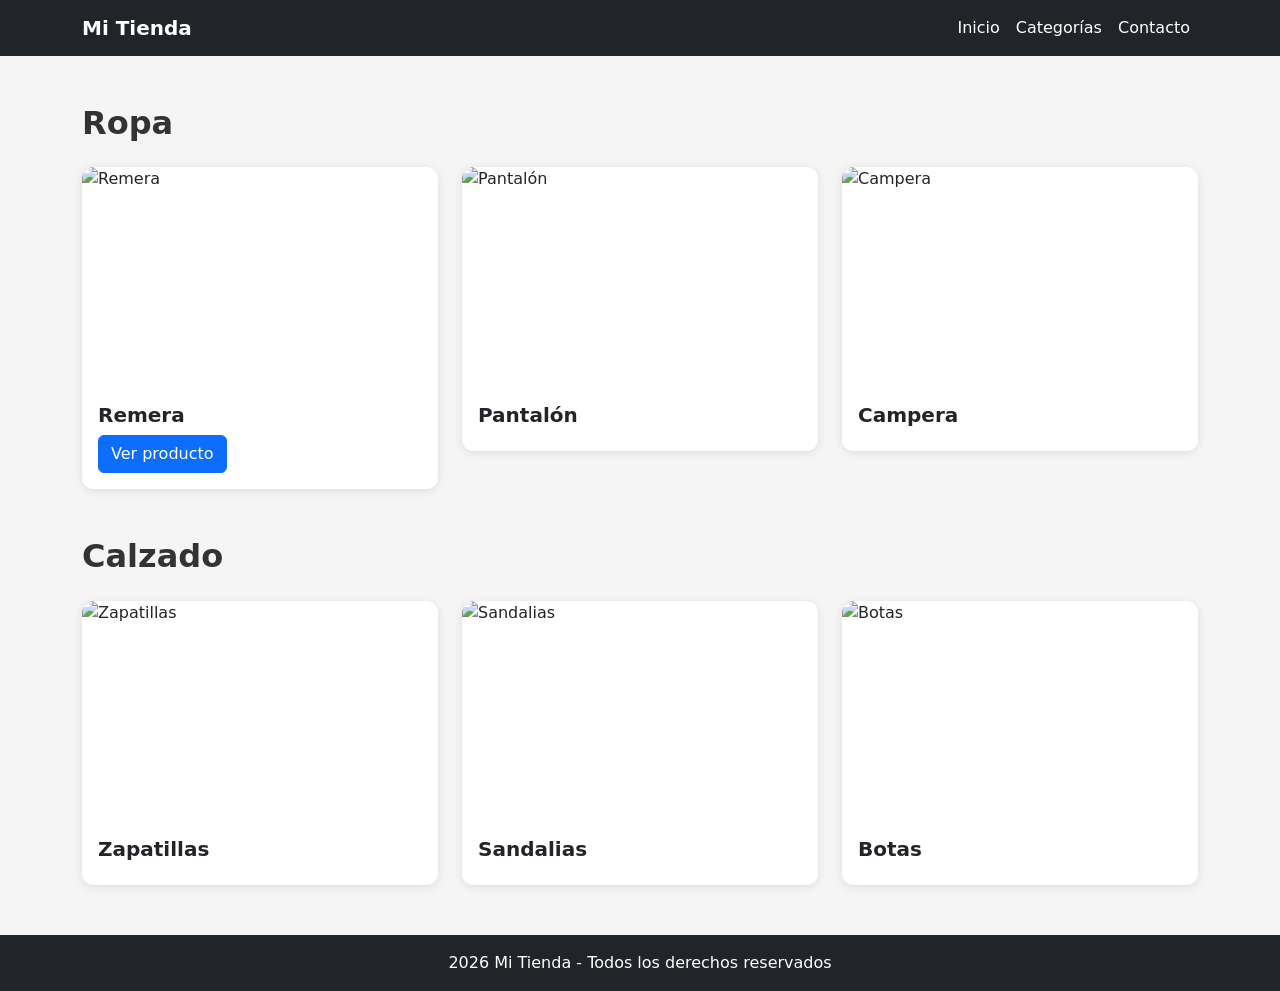
==== categorias.html @ 4d56adf3 "correccion de codigo en html y css" ====
<!DOCTYPE html>
<html lang="es">

<head>
    <meta charset="UTF-8">
    <meta name="viewport" content="width=device-width, initial-scale=1">

    <title>Mi Tienda</title>

    <!-- Bootstrap CSS -->
    <link href="https://cdn.jsdelivr.net/npm/bootstrap@5.3.0/dist/css/bootstrap.min.css" rel="stylesheet">

    <!-- CSS propio -->
    <link rel="stylesheet" href="styles.css">
</head>

<head>
    <meta charset="UTF-8">
    <meta name="viewport" content="width=device-width, initial-scale=1">

    <title>Categorías</title>

    <!-- Bootstrap -->
    <link href="https://cdn.jsdelivr.net/npm/bootstrap@5.3.0/dist/css/bootstrap.min.css" rel="stylesheet">

    <style>
        body {
            background-color: #f5f5f5;
        }

        .card {
            transition: 0.3s;
            border: none;
            box-shadow: 0 2px 10px rgba(0,0,0,0.1);
            border-radius: 12px;
            overflow: hidden;
        }

        .card:hover {
            transform: translateY(-5px);
        }

        .card img {
            height: 220px;
            object-fit: cover;
        }

        .titulo-seccion {
            margin-bottom: 25px;
            font-weight: bold;
            color: #333;
        }

        footer {
            margin-top: 50px;
        }
    </style>
</head>

<body>

    <!-- NAVBAR -->
    <nav class="navbar navbar-expand-lg navbar-dark bg-dark">
        <div class="container">

            <a class="navbar-brand" href="#">Mi Tienda</a>

            <button class="navbar-toggler"
                type="button"
                data-bs-toggle="collapse"
                data-bs-target="#menu">

                <span class="navbar-toggler-icon"></span>
            </button>

            <div class="collapse navbar-collapse" id="menu">

                <ul class="navbar-nav ms-auto">

                    <li class="nav-item">
                        <a class="nav-link" href="index.html">Inicio</a>
                    </li>

                    <li class="nav-item">
                        <a class="nav-link active" href="categorias.html">Categorías</a>
                    </li>

                    <li class="nav-item">
                        <a class="nav-link" href="contacto.html">Contacto</a>
                    </li>

                </ul>

            </div>
        </div>
    </nav>

    <!-- CONTENIDO -->
    <div class="container mt-5">

        <!-- ROPA -->
        <h2 class="titulo-seccion">Ropa</h2>

        <div class="row g-4">

            <!-- PRODUCTO 1 -->
            <div class="col-md-4">
                <div class="card">

                    <img src="https://via.placeholder.com/400x250"
                        class="card-img-top"
                        alt="Remera">

                    <div class="card-body">

                        <h5 class="card-title">Remera</h5>

                        <button class="btn btn-primary"
                            data-bs-toggle="modal"
                            data-bs-target="#producto1">

                            Ver producto
                        </button>

                    </div>
                </div>
            </div>

            <!-- PRODUCTO 2 -->
            <div class="col-md-4">
                <div class="card">

                    <img src="https://via.placeholder.com/400x250"
                        class="card-img-top"
                        alt="Pantalón">

                    <div class="card-body">
                        <h5 class="card-title">Pantalón</h5>
                    </div>

                </div>
            </div>

            <!-- PRODUCTO 3 -->
            <div class="col-md-4">
                <div class="card">

                    <img src="https://via.placeholder.com/400x250"
                        class="card-img-top"
                        alt="Campera">

                    <div class="card-body">
                        <h5 class="card-title">Campera</h5>
                    </div>

                </div>
            </div>

        </div>

        <!-- CALZADO -->
        <h2 class="titulo-seccion mt-5">Calzado</h2>

        <div class="row g-4">

            <!-- PRODUCTO 4 -->
            <div class="col-md-4">
                <div class="card">

                    <img src="https://via.placeholder.com/400x250"
                        class="card-img-top"
                        alt="Zapatillas">

                    <div class="card-body">
                        <h5 class="card-title">Zapatillas</h5>
                    </div>

                </div>
            </div>

            <!-- PRODUCTO 5 -->
            <div class="col-md-4">
                <div class="card">

                    <img src="https://via.placeholder.com/400x250"
                        class="card-img-top"
                        alt="Sandalias">

                    <div class="card-body">
                        <h5 class="card-title">Sandalias</h5>
                    </div>

                </div>
            </div>

            <!-- PRODUCTO 6 -->
            <div class="col-md-4">
                <div class="card">

                    <img src="https://via.placeholder.com/400x250"
                        class="card-img-top"
                        alt="Botas">

                    <div class="card-body">
                        <h5 class="card-title">Botas</h5>
                    </div>

                </div>
            </div>

        </div>

    </div>

    <!-- MODAL -->
    <div class="modal fade" id="producto1" tabindex="-1">

        <div class="modal-dialog">

            <div class="modal-content">

                <div class="modal-header">

                    <h5 class="modal-title">Remera</h5>

                    <button type="button"
                        class="btn-close"
                        data-bs-dismiss="modal">
                    </button>

                </div>

                <div class="modal-body">
                    Producto de algodón, disponible en varios colores y talles.
                </div>

                <div class="modal-footer">

                    <button type="button"
                        class="btn btn-secondary"
                        data-bs-dismiss="modal">

                        Cerrar
                    </button>

                </div>

            </div>

        </div>

    </div>

    <!-- FOOTER -->
    <footer class="bg-dark text-white text-center p-3">
        2026 Mi Tienda - Todos los derechos reservados
    </footer>

    <!-- Bootstrap JS -->
    <script src="https://cdn.jsdelivr.net/npm/bootstrap@5.3.0/dist/js/bootstrap.bundle.min.js"></script>

</body>
</html>
---- styles.css ----
* {
    margin:0px; padding:0px;
    }

/* ===== ESTILO GENERAL ===== */

body {
    background-color: #f5f5f5;
    font-family: Arial, Helvetica, sans-serif;
    color: #222;
}

/* ===== NAVBAR ===== */

.navbar {
    background-color: #b30000;
    padding: 12px 0;
}

.navbar-brand {
    color: white !important;
    font-weight: bold;
    font-size: 1.4rem;
}

.nav-link {
    color: white !important;
    transition: 0.3s;
}

.nav-link:hover {
    color: #ffd6d6 !important;
}

/* ===== CARRUSEL ===== */

.carousel img {
    height: 450px;
    object-fit: cover;
    border-radius: 10px;
}

/* ===== TARJETAS ===== */

.card {
    border: none;
    border-radius: 12px;
    overflow: hidden;
    transition: 0.3s;
    box-shadow: 0 2px 10px rgba(0,0,0,0.1);
}

.card:hover {
    transform: translateY(-5px);
}

.card img {
    height: 250px;
    object-fit: cover;
}

.card-body {
    background-color: white;
}

.card-title {
    font-weight: bold;
    color: #333;
}

/* ===== BOTONES ===== */

.btn-primary {
    background-color: #b30000;
    border: none;
    border-radius: 8px;
    padding: 10px 18px;
    transition: 0.3s;
}

.btn-primary:hover {
    background-color: #8a0000;
}

/* ===== FOOTER ===== */

footer {
    background-color: #b30000;
    color: white;
    padding: 20px;
    text-align: center;
    margin-top: 40px;
}

/* ===== RESPONSIVE ===== */

@media (max-width: 768px) {

    .carousel img {
        height: 250px;
    }

    .card img {
        height: 200px;
    }

}

/* Botón personalizado */
.btn-enviar {
    background-color: red;
    color: white;
    border: none;
    padding: 10px 20px;
    border-radius: 8px;
    transition: 0.3s;
    cursor: pointer;
}

/* Hover del botón */
.btn-enviar:hover {
    background-color: darkred;
}

/* Bordes de inputs */
.form-control {
    border: 2px solid red;
    border-radius: 10px;
}
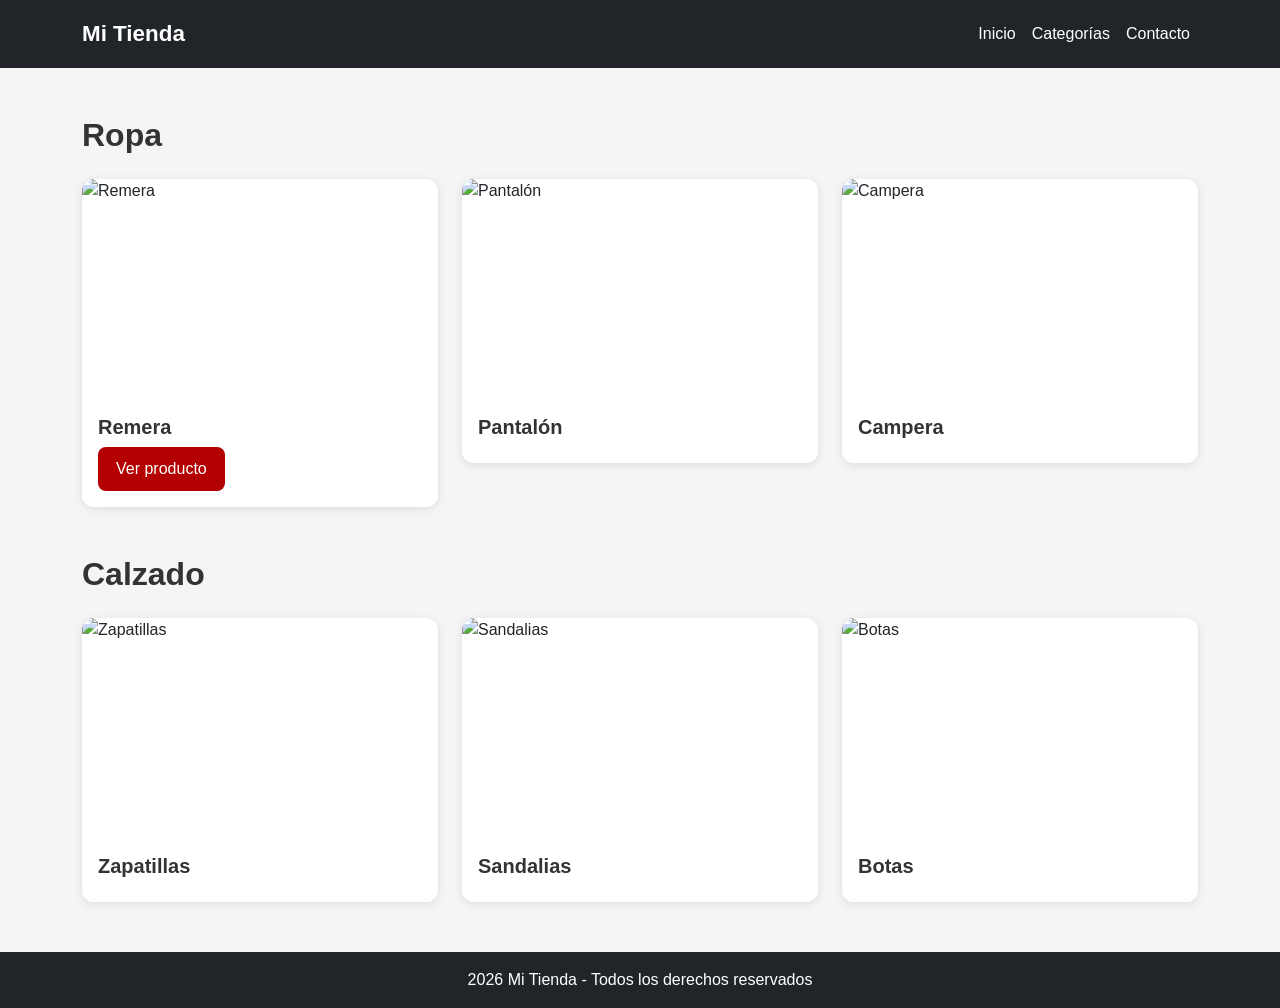
==== commit 5772407a: "correccion de imagenes y  codigo en html y css" ====
--- a/categorias.html
+++ b/categorias.html
@@ -12,18 +12,8 @@
 
     <!-- CSS propio -->
     <link rel="stylesheet" href="styles.css">
-</head>
-
-<head>
-    <meta charset="UTF-8">
-    <meta name="viewport" content="width=device-width, initial-scale=1">
-
-    <title>Categorías</title>
-
-    <!-- Bootstrap -->
-    <link href="https://cdn.jsdelivr.net/npm/bootstrap@5.3.0/dist/css/bootstrap.min.css" rel="stylesheet">
-
-    <style>
+
+     <style>
         body {
             background-color: #f5f5f5;
         }
@@ -55,209 +45,162 @@
             margin-top: 50px;
         }
     </style>
+    
 </head>
 
 <body>
 
-    <!-- NAVBAR -->
-    <nav class="navbar navbar-expand-lg navbar-dark bg-dark">
-        <div class="container">
-
-            <a class="navbar-brand" href="#">Mi Tienda</a>
-
+<!-- NAVBAR -->
+<nav class="navbar navbar-expand-lg navbar-dark bg-dark">
+    <div class="container">
+        <a class="navbar-brand" href="#">Mi Tienda</a>
             <button class="navbar-toggler"
                 type="button"
                 data-bs-toggle="collapse"
                 data-bs-target="#menu">
-
                 <span class="navbar-toggler-icon"></span>
             </button>
-
             <div class="collapse navbar-collapse" id="menu">
-
                 <ul class="navbar-nav ms-auto">
-
                     <li class="nav-item">
                         <a class="nav-link" href="index.html">Inicio</a>
                     </li>
-
                     <li class="nav-item">
                         <a class="nav-link active" href="categorias.html">Categorías</a>
                     </li>
-
                     <li class="nav-item">
                         <a class="nav-link" href="contacto.html">Contacto</a>
                     </li>
-
                 </ul>
-
-            </div>
-        </div>
-    </nav>
-
-    <!-- CONTENIDO -->
-    <div class="container mt-5">
-
-        <!-- ROPA -->
-        <h2 class="titulo-seccion">Ropa</h2>
-
-        <div class="row g-4">
-
-            <!-- PRODUCTO 1 -->
-            <div class="col-md-4">
-                <div class="card">
-
-                    <img src="https://via.placeholder.com/400x250"
-                        class="card-img-top"
-                        alt="Remera">
-
-                    <div class="card-body">
-
+            </div>
+    </div>
+</nav>
+
+<!-- CONTENIDO -->
+<div class="container mt-5">
+
+<!-- ROPA -->
+<h2 class="titulo-seccion">Ropa</h2>
+    <div class="row g-4">
+
+        <!-- PRODUCTO 1 -->
+        <div class="col-md-4">
+            <div class="card">
+                    <img src="https://via.placeholder.com/400x250"
+                    class="card-img-top"
+                    alt="Remera">
+                    <div class="card-body">
                         <h5 class="card-title">Remera</h5>
-
                         <button class="btn btn-primary"
                             data-bs-toggle="modal"
                             data-bs-target="#producto1">
-
                             Ver producto
                         </button>
-
-                    </div>
-                </div>
-            </div>
-
-            <!-- PRODUCTO 2 -->
-            <div class="col-md-4">
-                <div class="card">
-
-                    <img src="https://via.placeholder.com/400x250"
-                        class="card-img-top"
-                        alt="Pantalón">
-
-                    <div class="card-body">
-                        <h5 class="card-title">Pantalón</h5>
-                    </div>
-
-                </div>
-            </div>
-
-            <!-- PRODUCTO 3 -->
-            <div class="col-md-4">
-                <div class="card">
-
-                    <img src="https://via.placeholder.com/400x250"
-                        class="card-img-top"
-                        alt="Campera">
-
-                    <div class="card-body">
-                        <h5 class="card-title">Campera</h5>
-                    </div>
-
-                </div>
-            </div>
-
-        </div>
-
-        <!-- CALZADO -->
-        <h2 class="titulo-seccion mt-5">Calzado</h2>
-
-        <div class="row g-4">
+                    </div>
+            </div>
+        </div>
+
+        <!-- PRODUCTO 2 -->
+        <div class="col-md-4">
+            <div class="card">
+                <img src="https://via.placeholder.com/400x250"
+                class="card-img-top"
+                alt="Pantalón">
+                <div class="card-body">
+                <h5 class="card-title">Pantalón</h5>
+                </div>
+            </div>
+        </div>
+
+        <!-- PRODUCTO 3 -->
+        <div class="col-md-4">
+            <div class="card">
+                <img src="https://via.placeholder.com/400x250"
+                class="card-img-top"
+                alt="Campera">
+                <div class="card-body">
+                <h5 class="card-title">Campera</h5>
+                </div>
+            </div>
+        </div>
+    </div>
+
+<!-- CALZADO -->
+<h2 class="titulo-seccion mt-5">Calzado</h2>
+    <div class="row g-4">
 
             <!-- PRODUCTO 4 -->
             <div class="col-md-4">
                 <div class="card">
-
                     <img src="https://via.placeholder.com/400x250"
                         class="card-img-top"
                         alt="Zapatillas">
-
                     <div class="card-body">
                         <h5 class="card-title">Zapatillas</h5>
                     </div>
-
                 </div>
             </div>
 
             <!-- PRODUCTO 5 -->
             <div class="col-md-4">
                 <div class="card">
-
                     <img src="https://via.placeholder.com/400x250"
                         class="card-img-top"
                         alt="Sandalias">
-
                     <div class="card-body">
                         <h5 class="card-title">Sandalias</h5>
                     </div>
-
                 </div>
             </div>
 
             <!-- PRODUCTO 6 -->
             <div class="col-md-4">
                 <div class="card">
-
                     <img src="https://via.placeholder.com/400x250"
                         class="card-img-top"
                         alt="Botas">
-
                     <div class="card-body">
                         <h5 class="card-title">Botas</h5>
                     </div>
-
-                </div>
-            </div>
-
-        </div>
-
-    </div>
-
-    <!-- MODAL -->
-    <div class="modal fade" id="producto1" tabindex="-1">
-
-        <div class="modal-dialog">
-
-            <div class="modal-content">
-
-                <div class="modal-header">
-
-                    <h5 class="modal-title">Remera</h5>
-
-                    <button type="button"
+                </div>
+            </div>
+        </div>
+    </div>
+
+<!-- MODAL -->
+<div class="modal fade" id="producto1" tabindex="-1">
+    <div class="modal-dialog">
+        <div class="modal-content">
+            <div class="modal-header">
+                <h5 class="modal-title">Remera</h5>
+                <button type="button"
                         class="btn-close"
                         data-bs-dismiss="modal">
-                    </button>
-
-                </div>
-
+                </button>
+            </div>
                 <div class="modal-body">
-                    Producto de algodón, disponible en varios colores y talles.
-                </div>
-
-                <div class="modal-footer">
-
-                    <button type="button"
+                Producto de algodón, disponible en varios colores y talles.
+            </div>
+
+            <div class="modal-footer">
+            <button type="button"
                         class="btn btn-secondary"
                         data-bs-dismiss="modal">
-
                         Cerrar
-                    </button>
-
-                </div>
-
-            </div>
-
-        </div>
-
-    </div>
-
-    <!-- FOOTER -->
+            </button>
+            </div>
+        </div>
+    </div>
+</div>
+
+<!-- FOOTER -->
     <footer class="bg-dark text-white text-center p-3">
         2026 Mi Tienda - Todos los derechos reservados
     </footer>
 
-    <!-- Bootstrap JS -->
-    <script src="https://cdn.jsdelivr.net/npm/bootstrap@5.3.0/dist/js/bootstrap.bundle.min.js"></script>
+<!-- Bootstrap JS -->
+<script src="https://cdn.jsdelivr.net/npm/bootstrap@5.3.0/dist/js/bootstrap.bundle.min.js"></script>
 
 </body>
+
 </html>
--- a/styles.css
+++ b/styles.css
@@ -1,13 +1,30 @@
 * {
     margin:0px; padding:0px;
     }
+
+/* ===== Tipografia GENERAL ===== */
+
+@import url('https://fonts.googleapis.com/css2?family=Montserrat:ital,wght@0,100..900;1,100..900&family=Satisfy&display=swap');
+
+.satisfy-regular {
+  font-family: "Satisfy", cursive;
+  font-weight: 400;
+  font-style: normal;
+}
+
+.montserrat-<uniquifier> {
+  font-family: "Montserrat", sans-serif;
+  font-optical-sizing: auto;
+  font-weight: <weight>;
+  font-style: normal;
+}
 
 /* ===== ESTILO GENERAL ===== */
 
 body {
     background-color: #f5f5f5;
-    font-family: Arial, Helvetica, sans-serif;
-    color: #222;
+    font-family: "Montserrat", sans-serif;
+    overflow-x: hidden;
 }
 
 /* ===== NAVBAR ===== */
@@ -35,7 +52,7 @@
 /* ===== CARRUSEL ===== */
 
 .carousel img {
-    height: 450px;
+    height: 700px;
     object-fit: cover;
     border-radius: 10px;
 }
@@ -82,16 +99,6 @@
     background-color: #8a0000;
 }
 
-/* ===== FOOTER ===== */
-
-footer {
-    background-color: #b30000;
-    color: white;
-    padding: 20px;
-    text-align: center;
-    margin-top: 40px;
-}
-
 /* ===== RESPONSIVE ===== */
 
 @media (max-width: 768px) {
@@ -126,4 +133,13 @@
 .form-control {
     border: 2px solid red;
     border-radius: 10px;
-}+}
+
+
+/* ===== FOOTER ===== */
+footer {
+            background-color: black;
+            color: white;
+            padding: 30px 0;
+            text-align: center;
+        }
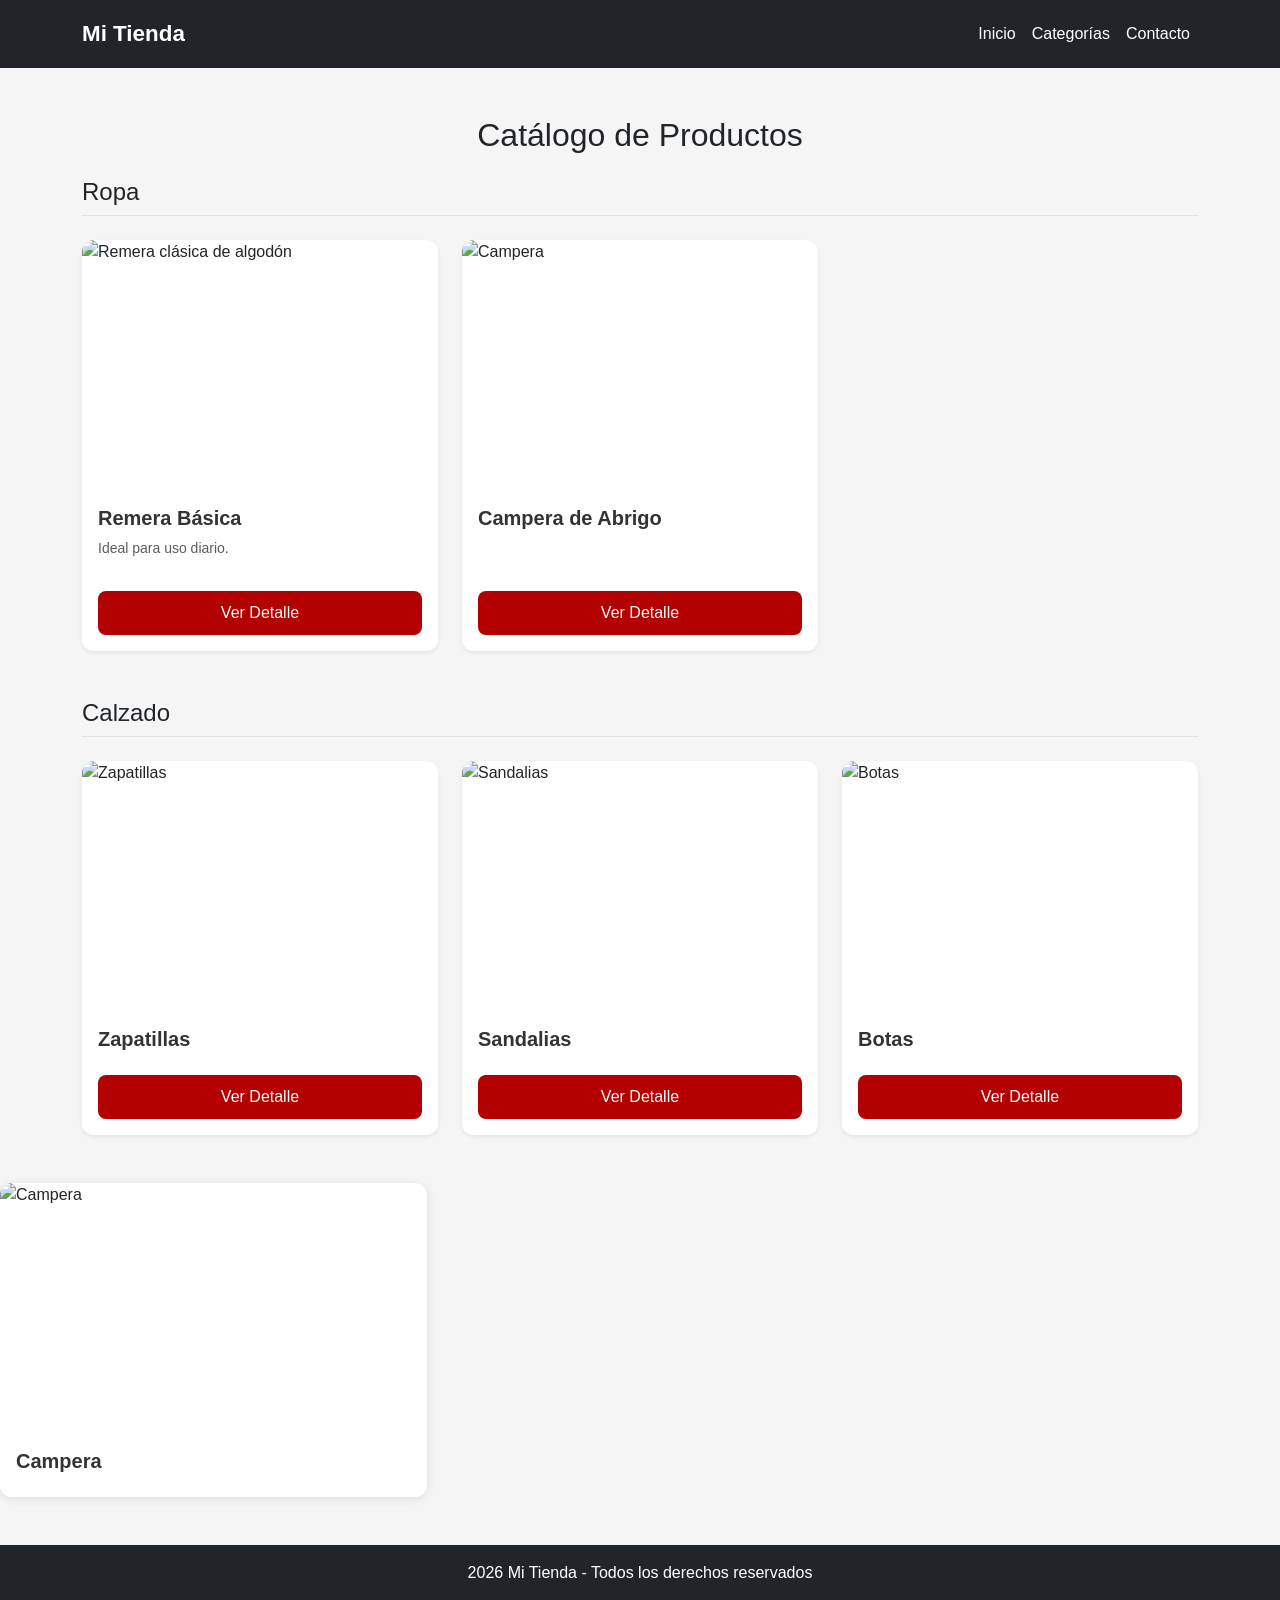
==== commit aa3f783e: "Fix: Modificando la semántica html" ====
--- a/categorias.html
+++ b/categorias.html
@@ -5,7 +5,7 @@
     <meta charset="UTF-8">
     <meta name="viewport" content="width=device-width, initial-scale=1">
 
-    <title>Mi Tienda</title>
+    <title>Categorías - Mi Tienda</title>
 
     <!-- Bootstrap CSS -->
     <link href="https://cdn.jsdelivr.net/npm/bootstrap@5.3.0/dist/css/bootstrap.min.css" rel="stylesheet">
@@ -13,38 +13,6 @@
     <!-- CSS propio -->
     <link rel="stylesheet" href="styles.css">
 
-     <style>
-        body {
-            background-color: #f5f5f5;
-        }
-
-        .card {
-            transition: 0.3s;
-            border: none;
-            box-shadow: 0 2px 10px rgba(0,0,0,0.1);
-            border-radius: 12px;
-            overflow: hidden;
-        }
-
-        .card:hover {
-            transform: translateY(-5px);
-        }
-
-        .card img {
-            height: 220px;
-            object-fit: cover;
-        }
-
-        .titulo-seccion {
-            margin-bottom: 25px;
-            font-weight: bold;
-            color: #333;
-        }
-
-        footer {
-            margin-top: 50px;
-        }
-    </style>
     
 </head>
 
@@ -77,40 +45,77 @@
 </nav>
 
 <!-- CONTENIDO -->
-<div class="container mt-5">
+<main class="container mt-5">
+<header>
+    <h2 class="titulo-seccion mb-4 text-center">Catálogo de Productos</h2>
+</header>
+<!-- ROPA -->
+    <section class="mb-5">
+<h3 class="h4 mb-4 border-bottom pb-2">Ropa</h3>
+            <div class="row g-4">
+                <article class="col-md-4">
+                    <figure class="card h-100 border-0 shadow-sm">
+                        <img src="https://via.placeholder.com/400x250" class="card-img-top" alt="Remera clásica de algodón">
+                        <figcaption class="card-body d-flex flex-column">
+                            <h4 class="card-title h5">Remera Básica</h4>
+                            <p class="card-text text-muted small">Ideal para uso diario.</p>
+                            <button class="btn btn-primary mt-auto" data-bs-toggle="modal" data-bs-target="#producto1">
+                                Ver Detalle
+                            </button>
+                      </figcaption>
+                    </figure>
+                </article>
+              <article class="col-md-4">
+                    <figure class="card h-100 border-0 shadow-sm">
+                        <img src="https://via.placeholder.com/400x250" class="card-img-top" alt="Campera">
+                        <figcaption class="card-body d-flex flex-column">
+                            <h4 class="card-title h5">Campera de Abrigo</h4>
+                            <button class="btn btn-primary mt-auto">Ver Detalle</button>
+                        </figcaption>
+                    </figure>
+                </article>
 
-<!-- ROPA -->
-<h2 class="titulo-seccion">Ropa</h2>
-    <div class="row g-4">
+            </div>
+    </section>
+    </section>
 
-        <!-- PRODUCTO 1 -->
-        <div class="col-md-4">
-            <div class="card">
-                    <img src="https://via.placeholder.com/400x250"
-                    class="card-img-top"
-                    alt="Remera">
-                    <div class="card-body">
-                        <h5 class="card-title">Remera</h5>
-                        <button class="btn btn-primary"
-                            data-bs-toggle="modal"
-                            data-bs-target="#producto1">
-                            Ver producto
-                        </button>
-                    </div>
+        <section class="mb-5">
+            <h2 class="h4 mb-4 border-bottom pb-2">Calzado</h2>
+            <div class="row g-4">
+
+                <article class="col-md-4">
+                    <figure class="card h-100 border-0 shadow-sm">
+                        <img src="https://via.placeholder.com/400x250" class="card-img-top" alt="Zapatillas">
+                        <figcaption class="card-body d-flex flex-column">
+                            <h4 class="card-title h5">Zapatillas</h4>
+                            <button class="btn btn-primary mt-auto">Ver Detalle</button>
+                        </figcaption>
+                    </figure>
+                </article>
+
+                <article class="col-md-4">
+                    <figure class="card h-100 border-0 shadow-sm">
+                        <img src="https://via.placeholder.com/400x250" class="card-img-top" alt="Sandalias">
+                        <figcaption class="card-body d-flex flex-column">
+                            <h4 class="card-title h5">Sandalias</h4>
+                            <button class="btn btn-primary mt-auto">Ver Detalle</button>
+                        </figcaption>
+                    </figure>
+                </article>
+
+                <article class="col-md-4">
+                    <figure class="card h-100 border-0 shadow-sm">
+                        <img src="https://via.placeholder.com/400x250" class="card-img-top" alt="Botas">
+                        <figcaption class="card-body d-flex flex-column">
+                            <h4 class="card-title h5">Botas</h4>
+                            <button class="btn btn-primary mt-auto">Ver Detalle</button>
+                        </figcaption>
+                    </figure>
+                </article>
+
             </div>
-        </div>
-
-        <!-- PRODUCTO 2 -->
-        <div class="col-md-4">
-            <div class="card">
-                <img src="https://via.placeholder.com/400x250"
-                class="card-img-top"
-                alt="Pantalón">
-                <div class="card-body">
-                <h5 class="card-title">Pantalón</h5>
-                </div>
-            </div>
-        </div>
+        </section>
+    </main>
 
         <!-- PRODUCTO 3 -->
         <div class="col-md-4">
@@ -125,82 +130,28 @@
         </div>
     </div>
 
-<!-- CALZADO -->
-<h2 class="titulo-seccion mt-5">Calzado</h2>
-    <div class="row g-4">
-
-            <!-- PRODUCTO 4 -->
-            <div class="col-md-4">
-                <div class="card">
-                    <img src="https://via.placeholder.com/400x250"
-                        class="card-img-top"
-                        alt="Zapatillas">
-                    <div class="card-body">
-                        <h5 class="card-title">Zapatillas</h5>
-                    </div>
+<div class="modal fade" id="producto1" tabindex="-1" aria-hidden="true">
+        <div class="modal-dialog">
+            <div class="modal-content">
+                <div class="modal-header">
+                    <h5 class="modal-title">Detalle de Producto</h5>
+                    <button type="button" class="btn-close" data-bs-dismiss="modal" aria-label="Close"></button>
                 </div>
-            </div>
-
-            <!-- PRODUCTO 5 -->
-            <div class="col-md-4">
-                <div class="card">
-                    <img src="https://via.placeholder.com/400x250"
-                        class="card-img-top"
-                        alt="Sandalias">
-                    <div class="card-body">
-                        <h5 class="card-title">Sandalias</h5>
-                    </div>
+                <div class="modal-body">
+                    Producto de algodón, disponible en varios colores y talles.
                 </div>
-            </div>
-
-            <!-- PRODUCTO 6 -->
-            <div class="col-md-4">
-                <div class="card">
-                    <img src="https://via.placeholder.com/400x250"
-                        class="card-img-top"
-                        alt="Botas">
-                    <div class="card-body">
-                        <h5 class="card-title">Botas</h5>
-                    </div>
+                <div class="modal-footer">
+                    <button type="button" class="btn btn-secondary" data-bs-dismiss="modal">Cerrar</button>
                 </div>
             </div>
         </div>
     </div>
 
-<!-- MODAL -->
-<div class="modal fade" id="producto1" tabindex="-1">
-    <div class="modal-dialog">
-        <div class="modal-content">
-            <div class="modal-header">
-                <h5 class="modal-title">Remera</h5>
-                <button type="button"
-                        class="btn-close"
-                        data-bs-dismiss="modal">
-                </button>
-            </div>
-                <div class="modal-body">
-                Producto de algodón, disponible en varios colores y talles.
-            </div>
-
-            <div class="modal-footer">
-            <button type="button"
-                        class="btn btn-secondary"
-                        data-bs-dismiss="modal">
-                        Cerrar
-            </button>
-            </div>
-        </div>
-    </div>
-</div>
-
-<!-- FOOTER -->
-    <footer class="bg-dark text-white text-center p-3">
-        2026 Mi Tienda - Todos los derechos reservados
+    <footer class="bg-dark text-white text-center p-3 mt-5">
+        <p class="mb-0">2026 Mi Tienda - Todos los derechos reservados</p>
     </footer>
 
-<!-- Bootstrap JS -->
-<script src="https://cdn.jsdelivr.net/npm/bootstrap@5.3.0/dist/js/bootstrap.bundle.min.js"></script>
+    <script src="https://cdn.jsdelivr.net/npm/bootstrap@5.3.0/dist/js/bootstrap.bundle.min.js"></script>
 
 </body>
-
-</html>+</html>
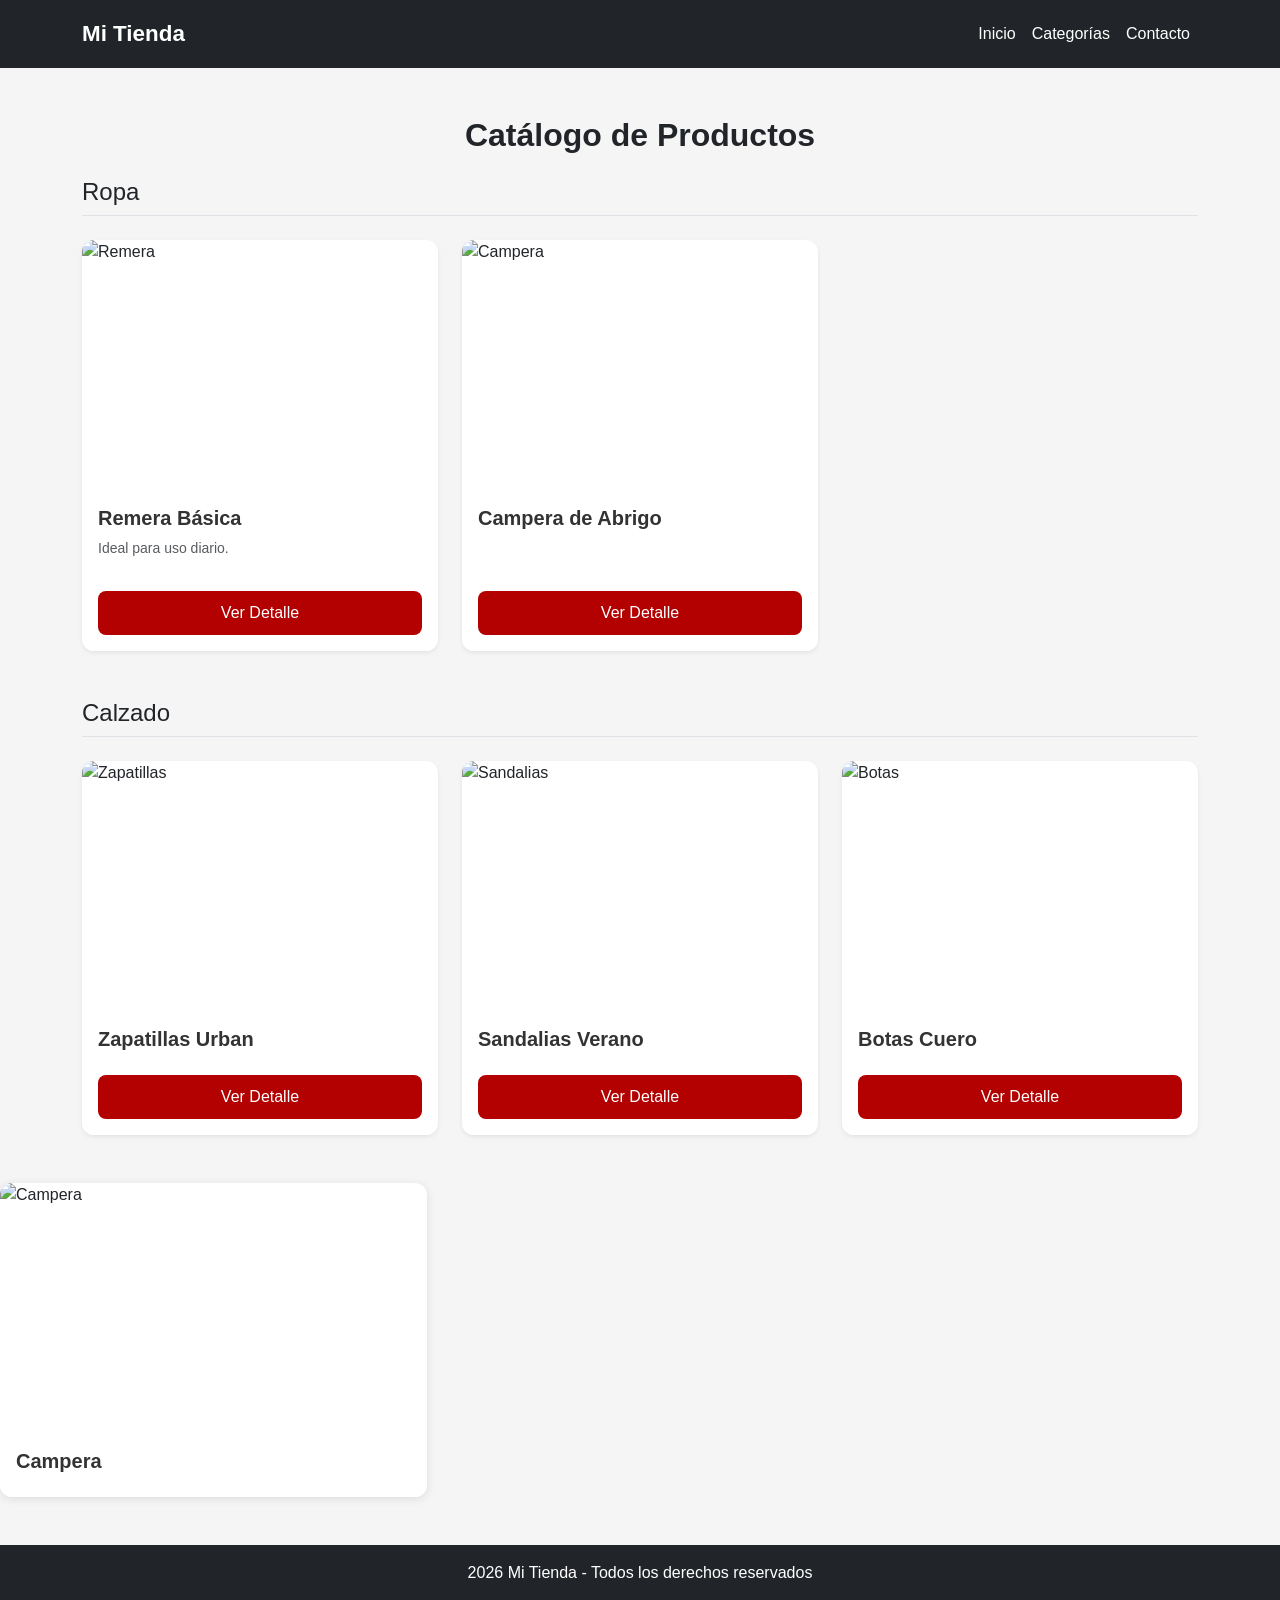
==== commit a63c6879: "Fix: Revisión de la nueva semántica" ====
--- a/categorias.html
+++ b/categorias.html
@@ -46,76 +46,71 @@
 
 <!-- CONTENIDO -->
 <main class="container mt-5">
-<header>
-    <h2 class="titulo-seccion mb-4 text-center">Catálogo de Productos</h2>
-</header>
-<!-- ROPA -->
+    <header>
+        <h2 class="titulo-seccion mb-4 text-center fw-bold">Catálogo de Productos</h2>
+    </header>
+
     <section class="mb-5">
-<h3 class="h4 mb-4 border-bottom pb-2">Ropa</h3>
-            <div class="row g-4">
-                <article class="col-md-4">
-                    <figure class="card h-100 border-0 shadow-sm">
-                        <img src="https://via.placeholder.com/400x250" class="card-img-top" alt="Remera clásica de algodón">
-                        <figcaption class="card-body d-flex flex-column">
-                            <h4 class="card-title h5">Remera Básica</h4>
-                            <p class="card-text text-muted small">Ideal para uso diario.</p>
-                            <button class="btn btn-primary mt-auto" data-bs-toggle="modal" data-bs-target="#producto1">
-                                Ver Detalle
-                            </button>
-                      </figcaption>
-                    </figure>
-                </article>
-              <article class="col-md-4">
-                    <figure class="card h-100 border-0 shadow-sm">
-                        <img src="https://via.placeholder.com/400x250" class="card-img-top" alt="Campera">
-                        <figcaption class="card-body d-flex flex-column">
-                            <h4 class="card-title h5">Campera de Abrigo</h4>
-                            <button class="btn btn-primary mt-auto">Ver Detalle</button>
-                        </figcaption>
-                    </figure>
-                </article>
+        <h3 class="h4 mb-4 border-bottom pb-2">Ropa</h3>
+        <div class="row g-4">
+            <article class="col-md-4">
+                <figure class="card h-100 border-0 shadow-sm">
+                    <img src="https://images.unsplash.com/photo-1521572163474-6864f9cf17ab?q=80&w=400" class="card-img-top" alt="Remera">
+                    <figcaption class="card-body d-flex flex-column">
+                        <h4 class="card-title h5">Remera Básica</h4>
+                        <p class="card-text text-muted small">Ideal para uso diario.</p>
+                        <button class="btn btn-primary mt-auto" data-bs-toggle="modal" data-bs-target="#producto1">Ver Detalle</button>
+                    </figcaption>
+                </figure>
+            </article>
 
-            </div>
-    </section>
+            <article class="col-md-4">
+                <figure class="card h-100 border-0 shadow-sm">
+                    <img src="https://images.unsplash.com/photo-1591047139829-d91aecb6caea?q=80&w=400" class="card-img-top" alt="Campera">
+                    <figcaption class="card-body d-flex flex-column">
+                        <h4 class="card-title h5">Campera de Abrigo</h4>
+                        <button class="btn btn-primary mt-auto">Ver Detalle</button>
+                    </figcaption>
+                </figure>
+            </article>
+        </div>
     </section>
 
-        <section class="mb-5">
-            <h2 class="h4 mb-4 border-bottom pb-2">Calzado</h2>
-            <div class="row g-4">
+    <section class="mb-5">
+        <h3 class="h4 mb-4 border-bottom pb-2">Calzado</h3>
+        <div class="row g-4">
+            <article class="col-md-4">
+                <figure class="card h-100 border-0 shadow-sm">
+                    <img src="https://images.unsplash.com/photo-1542291026-7eec264c27ff?q=80&w=400" class="card-img-top" alt="Zapatillas">
+                    <figcaption class="card-body d-flex flex-column">
+                        <h4 class="card-title h5">Zapatillas Urban</h4>
+                        <button class="btn btn-primary mt-auto">Ver Detalle</button>
+                    </figcaption>
+                </figure>
+            </article>
 
-                <article class="col-md-4">
-                    <figure class="card h-100 border-0 shadow-sm">
-                        <img src="https://via.placeholder.com/400x250" class="card-img-top" alt="Zapatillas">
-                        <figcaption class="card-body d-flex flex-column">
-                            <h4 class="card-title h5">Zapatillas</h4>
-                            <button class="btn btn-primary mt-auto">Ver Detalle</button>
-                        </figcaption>
-                    </figure>
-                </article>
+            <article class="col-md-4">
+                <figure class="card h-100 border-0 shadow-sm">
+                    <img src="https://images.unsplash.com/photo-1543163521-1bf539c55dd2?q=80&w=400" class="card-img-top" alt="Sandalias">
+                    <figcaption class="card-body d-flex flex-column">
+                        <h4 class="card-title h5">Sandalias Verano</h4>
+                        <button class="btn btn-primary mt-auto">Ver Detalle</button>
+                    </figcaption>
+                </figure>
+            </article>
 
-                <article class="col-md-4">
-                    <figure class="card h-100 border-0 shadow-sm">
-                        <img src="https://via.placeholder.com/400x250" class="card-img-top" alt="Sandalias">
-                        <figcaption class="card-body d-flex flex-column">
-                            <h4 class="card-title h5">Sandalias</h4>
-                            <button class="btn btn-primary mt-auto">Ver Detalle</button>
-                        </figcaption>
-                    </figure>
-                </article>
-
-                <article class="col-md-4">
-                    <figure class="card h-100 border-0 shadow-sm">
-                        <img src="https://via.placeholder.com/400x250" class="card-img-top" alt="Botas">
-                        <figcaption class="card-body d-flex flex-column">
-                            <h4 class="card-title h5">Botas</h4>
-                            <button class="btn btn-primary mt-auto">Ver Detalle</button>
-                        </figcaption>
-                    </figure>
-                </article>
-
-            </div>
-        </section>
-    </main>
+            <article class="col-md-4">
+                <figure class="card h-100 border-0 shadow-sm">
+                    <img src="https://images.unsplash.com/photo-1608256246200-53e635b5b65f?q=80&w=400" class="card-img-top" alt="Botas">
+                    <figcaption class="card-body d-flex flex-column">
+                        <h4 class="card-title h5">Botas Cuero</h4>
+                        <button class="btn btn-primary mt-auto">Ver Detalle</button>
+                    </figcaption>
+                </figure>
+            </article>
+        </div>
+    </section>
+</main>
 
         <!-- PRODUCTO 3 -->
         <div class="col-md-4">
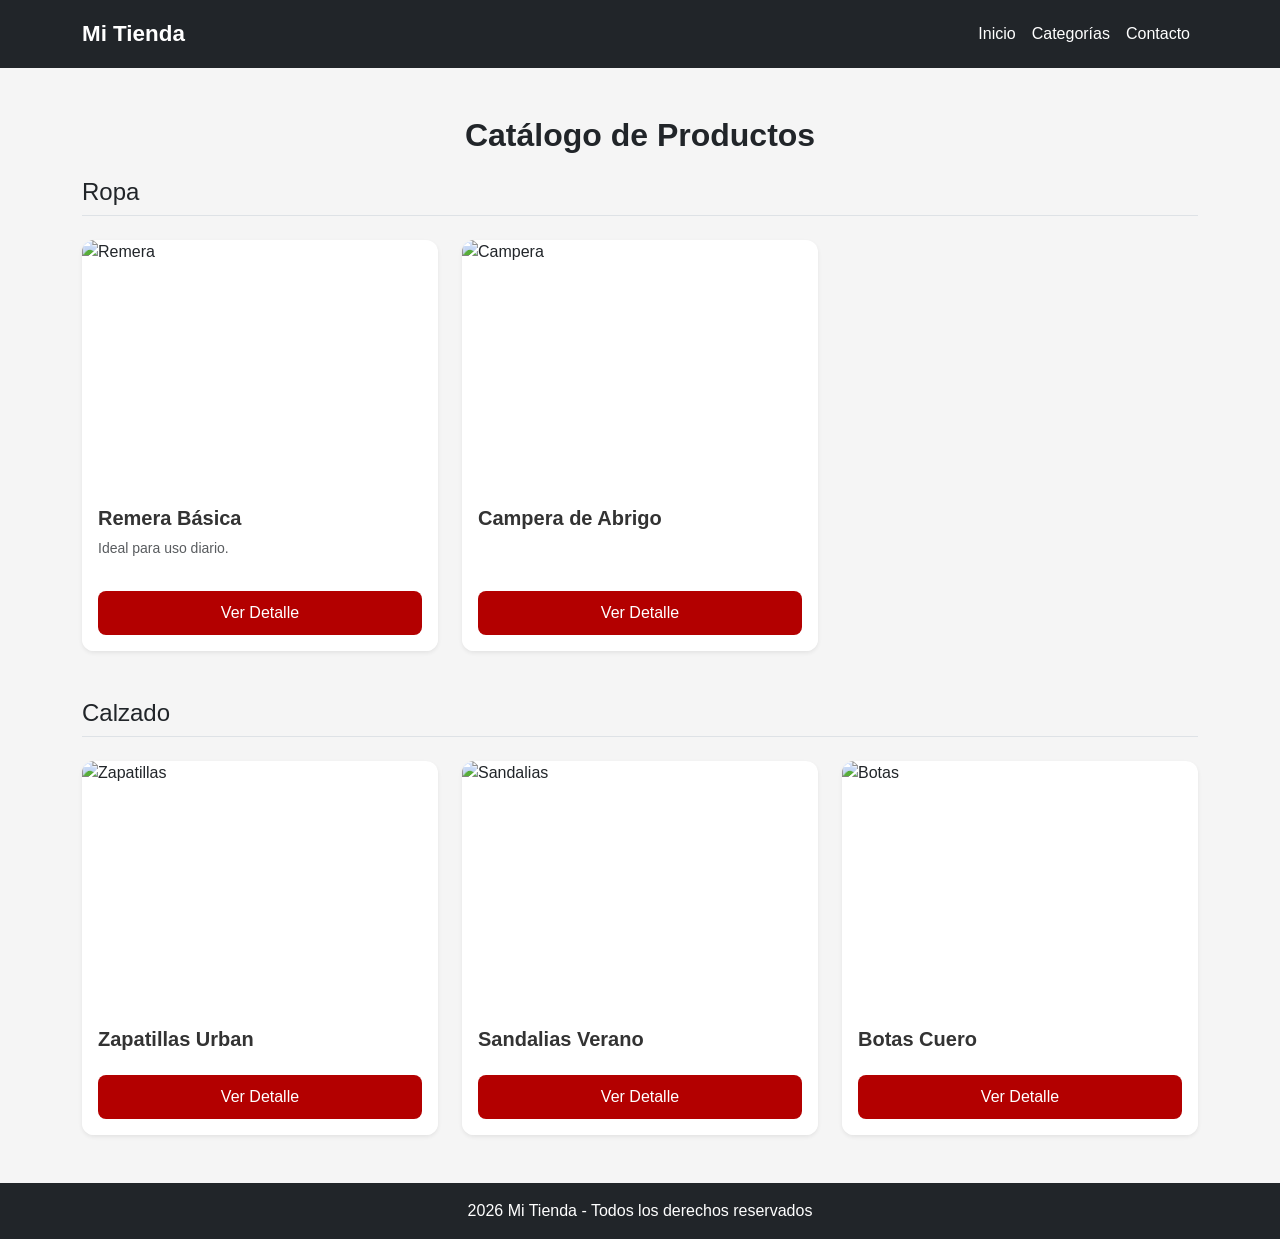
==== commit 4741e989: "Remove: Eliminación de articulo duplicado afuera del main" ====
--- a/categorias.html
+++ b/categorias.html
@@ -112,19 +112,7 @@
     </section>
 </main>
 
-        <!-- PRODUCTO 3 -->
-        <div class="col-md-4">
-            <div class="card">
-                <img src="https://via.placeholder.com/400x250"
-                class="card-img-top"
-                alt="Campera">
-                <div class="card-body">
-                <h5 class="card-title">Campera</h5>
-                </div>
-            </div>
-        </div>
-    </div>
-
+        
 <div class="modal fade" id="producto1" tabindex="-1" aria-hidden="true">
         <div class="modal-dialog">
             <div class="modal-content">
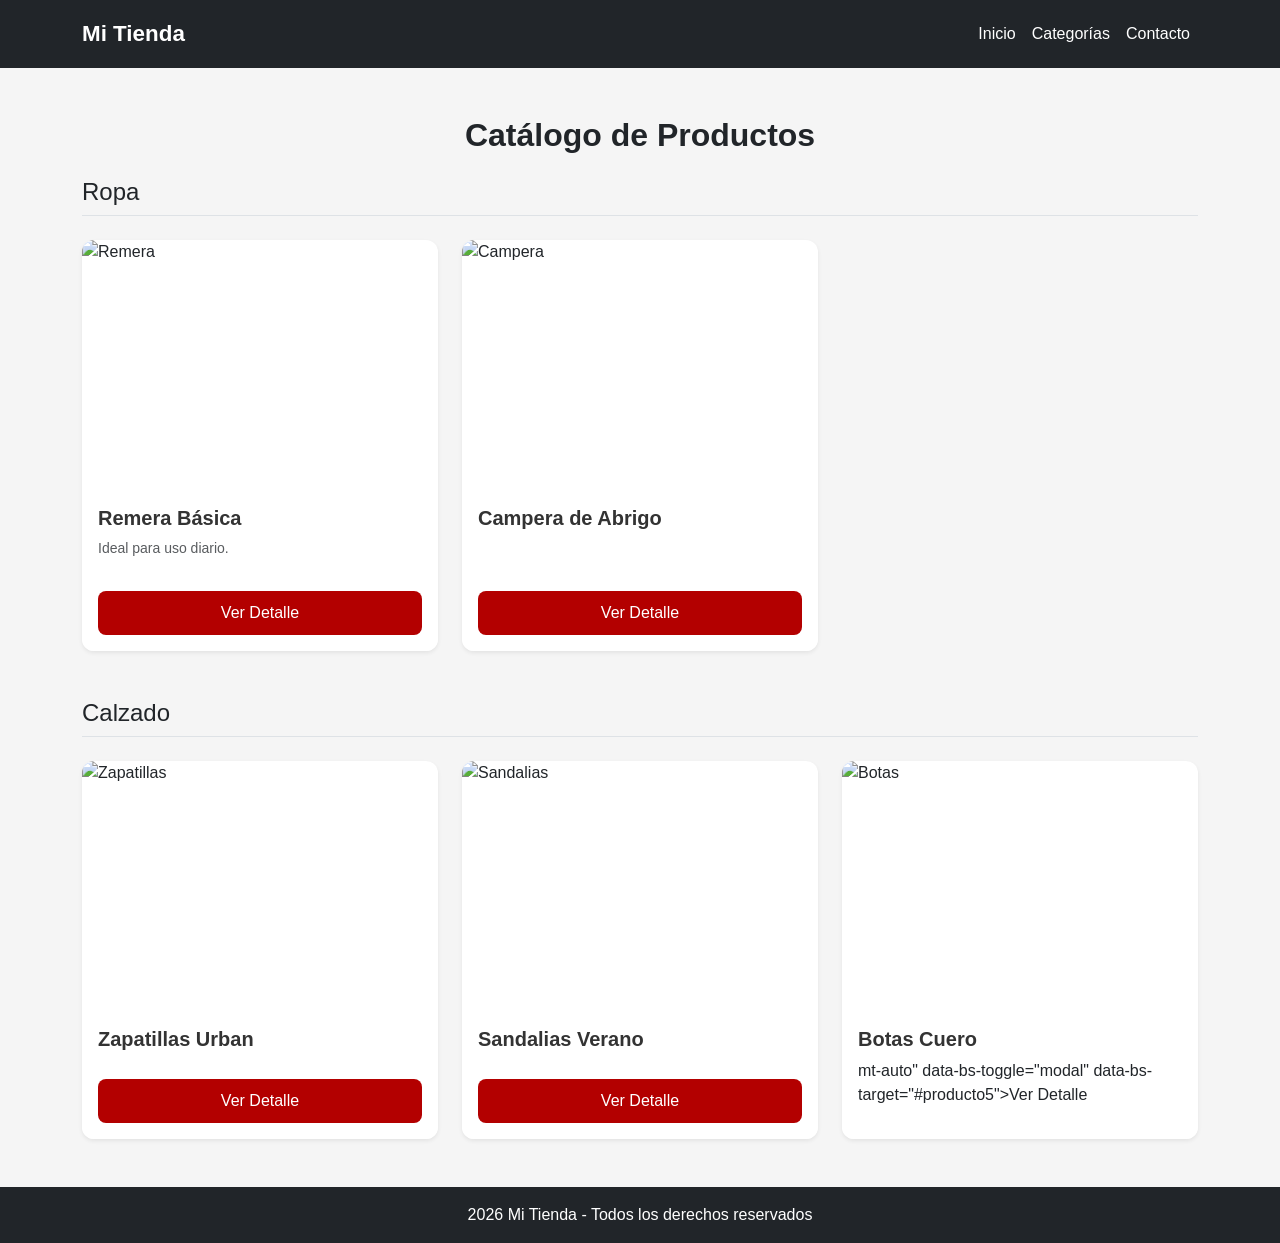
==== commit 4f7f8e29: "refactor: finalizar catálogo de productos con modales independientes y corrección de estilos" ====
--- a/categorias.html
+++ b/categorias.html
@@ -69,7 +69,7 @@
                     <img src="https://images.unsplash.com/photo-1591047139829-d91aecb6caea?q=80&w=400" class="card-img-top" alt="Campera">
                     <figcaption class="card-body d-flex flex-column">
                         <h4 class="card-title h5">Campera de Abrigo</h4>
-                        <button class="btn btn-primary mt-auto">Ver Detalle</button>
+                       <button class="btn btn-primary mt-auto" data-bs-toggle="modal" data-bs-target="#producto2">Ver Detalle</button>
                     </figcaption>
                 </figure>
             </article>
@@ -84,7 +84,7 @@
                     <img src="https://images.unsplash.com/photo-1542291026-7eec264c27ff?q=80&w=400" class="card-img-top" alt="Zapatillas">
                     <figcaption class="card-body d-flex flex-column">
                         <h4 class="card-title h5">Zapatillas Urban</h4>
-                        <button class="btn btn-primary mt-auto">Ver Detalle</button>
+                       <button class="btn btn-primary mt-auto" data-bs-toggle="modal" data-bs-target="#producto3">Ver Detalle</button>
                     </figcaption>
                 </figure>
             </article>
@@ -94,7 +94,7 @@
                     <img src="https://images.unsplash.com/photo-1543163521-1bf539c55dd2?q=80&w=400" class="card-img-top" alt="Sandalias">
                     <figcaption class="card-body d-flex flex-column">
                         <h4 class="card-title h5">Sandalias Verano</h4>
-                        <button class="btn btn-primary mt-auto">Ver Detalle</button>
+                        <button class="btn btn-primary mt-auto" data-bs-toggle="modal" data-bs-target="#producto4">Ver Detalle</button>
                     </figcaption>
                 </figure>
             </article>
@@ -104,7 +104,7 @@
                     <img src="https://images.unsplash.com/photo-1608256246200-53e635b5b65f?q=80&w=400" class="card-img-top" alt="Botas">
                     <figcaption class="card-body d-flex flex-column">
                         <h4 class="card-title h5">Botas Cuero</h4>
-                        <button class="btn btn-primary mt-auto">Ver Detalle</button>
+                       mt-auto" data-bs-toggle="modal" data-bs-target="#producto5">Ver Detalle</button>
                     </figcaption>
                 </figure>
             </article>
@@ -129,7 +129,75 @@
             </div>
         </div>
     </div>
-
+<div class="modal fade" id="producto2" tabindex="-1" aria-hidden="true">
+    <div class="modal-dialog">
+        <div class="modal-content">
+            <div class="modal-header">
+                <h5 class="modal-title">Detalle: Campera de Abrigo</h5>
+                <button type="button" class="btn-close" data-bs-dismiss="modal" aria-label="Close"></button>
+            </div>
+            <div class="modal-body">
+                Campera térmica con interior de micropolar. Ideal para temperaturas bajas y resistente al viento.
+            </div>
+            <div class="modal-footer">
+                <button type="button" class="btn btn-secondary" data-bs-dismiss="modal">Cerrar</button>
+            </div>
+        </div>
+    </div>
+</div>
+<div class="modal fade" id="producto3" tabindex="-1" aria-hidden="true">
+    <div class="modal-dialog">
+        <div class="modal-content">
+            <div class="modal-header">
+                <h5 class="modal-title">Detalle: Zapatillas Urban</h5>
+                <button type="button" class="btn-close" data-bs-dismiss="modal" aria-label="Close"></button>
+            </div>
+            <div class="modal-body">
+                Calzado urbano con suela de goma antideslizante y capellada de lona reforzada. Muy cómodas para caminar.
+            </div>
+            <div class="modal-footer">
+                <button type="button" class="btn btn-secondary" data-bs-dismiss="modal">Cerrar</button>
+            </div>
+        </div>
+    </div>
+</div>
+
+    <div class="modal fade" id="producto4" tabindex="-1" aria-hidden="true">
+    <div class="modal-dialog">
+        <div class="modal-content">
+            <div class="modal-header">
+                <h5 class="modal-title">Detalle: Sandalias Verano</h5>
+                <button type="button" class="btn-close" data-bs-dismiss="modal" aria-label="Close"></button>
+            </div>
+            <div class="modal-body">
+                Sandalias con plataforma de yute natural. Ajuste con hebilla y plantilla acolchada para máxima comodidad en días calurosos.
+            </div>
+            <div class="modal-footer">
+                <button type="button" class="btn btn-secondary" data-bs-dismiss="modal">Cerrar</button>
+            </div>
+        </div>
+    </div>
+</div>
+
+<div class="modal fade" id="producto5" tabindex="-1" aria-hidden="true">
+    <div class="modal-dialog">
+        <div class="modal-content">
+            <div class="modal-header">
+                <h5 class="modal-title">Detalle: Botas de Cuero</h5>
+                <button type="button" class="btn-close" data-bs-dismiss="modal" aria-label="Close"></button>
+            </div>
+            <div class="modal-body">
+                Botas de cuero sintético premium con forro abrigado. Suela de tractor para mejor agarre y cierre lateral reforzado.
+            </div>
+            <div class="modal-footer">
+                <button type="button" class="btn btn-secondary" data-bs-dismiss="modal">Cerrar</button>
+            </div>
+        </div>
+    </div>
+</div>
+
+    
+    
     <footer class="bg-dark text-white text-center p-3 mt-5">
         <p class="mb-0">2026 Mi Tienda - Todos los derechos reservados</p>
     </footer>
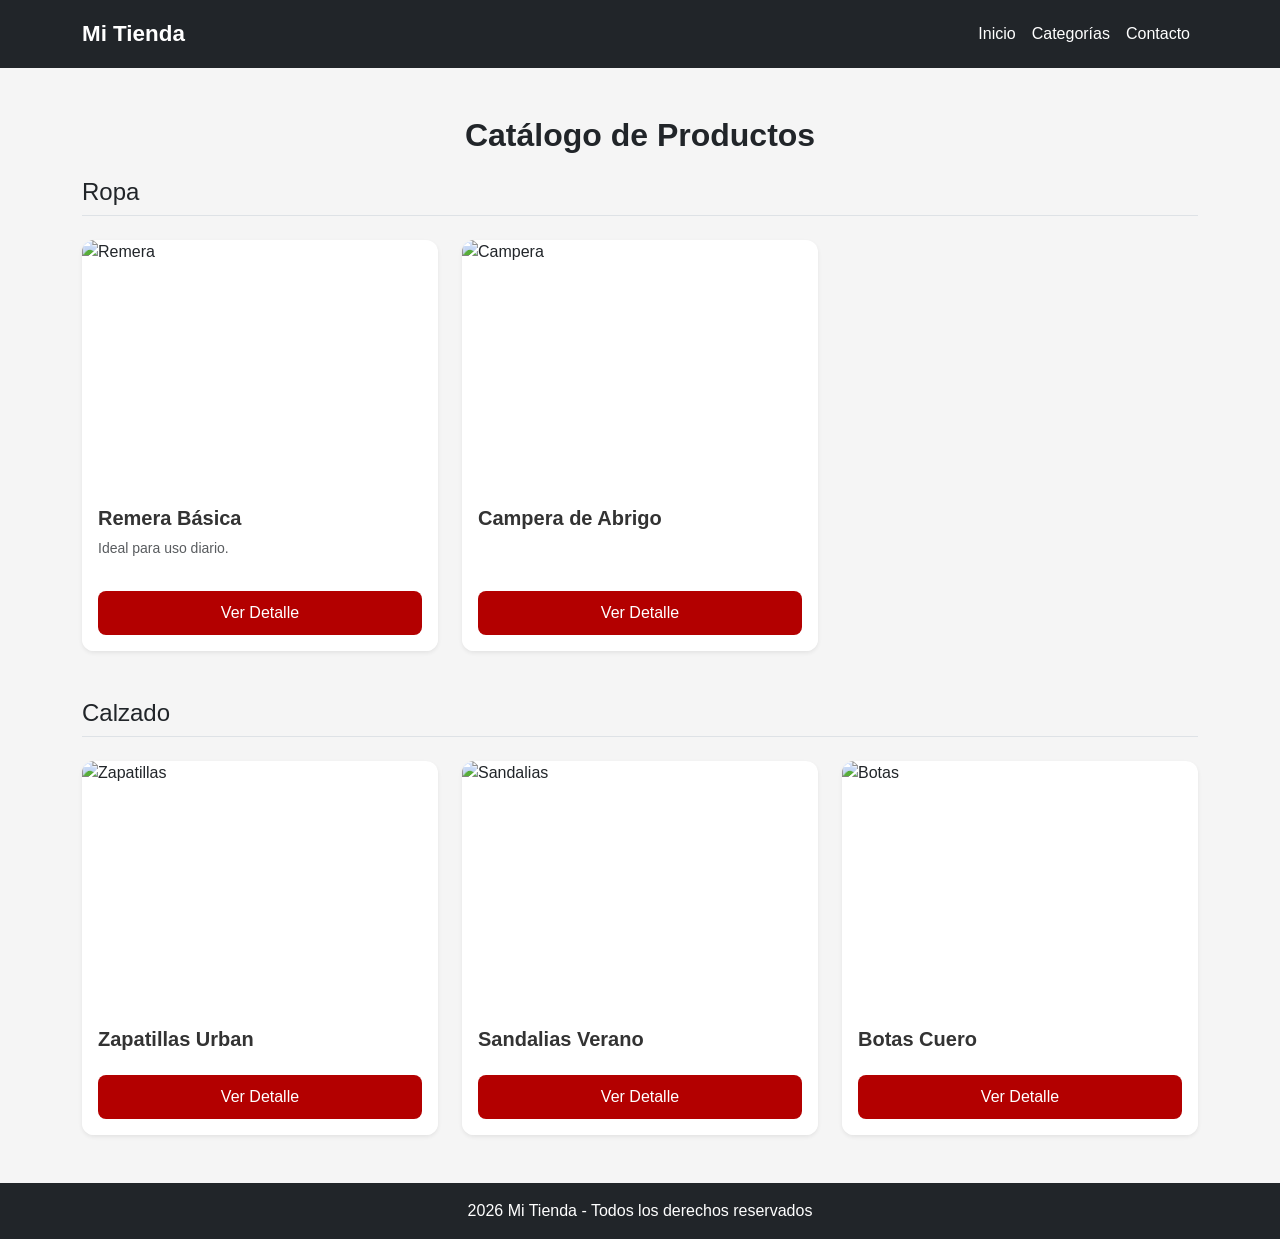
==== commit 55a897aa: "Update categorias.html" ====
--- a/categorias.html
+++ b/categorias.html
@@ -104,7 +104,7 @@
                     <img src="https://images.unsplash.com/photo-1608256246200-53e635b5b65f?q=80&w=400" class="card-img-top" alt="Botas">
                     <figcaption class="card-body d-flex flex-column">
                         <h4 class="card-title h5">Botas Cuero</h4>
-                       mt-auto" data-bs-toggle="modal" data-bs-target="#producto5">Ver Detalle</button>
+                      <button class="btn btn-primary mt-auto" data-bs-toggle="modal" data-bs-target="#producto5">Ver Detalle</button>
                     </figcaption>
                 </figure>
             </article>
